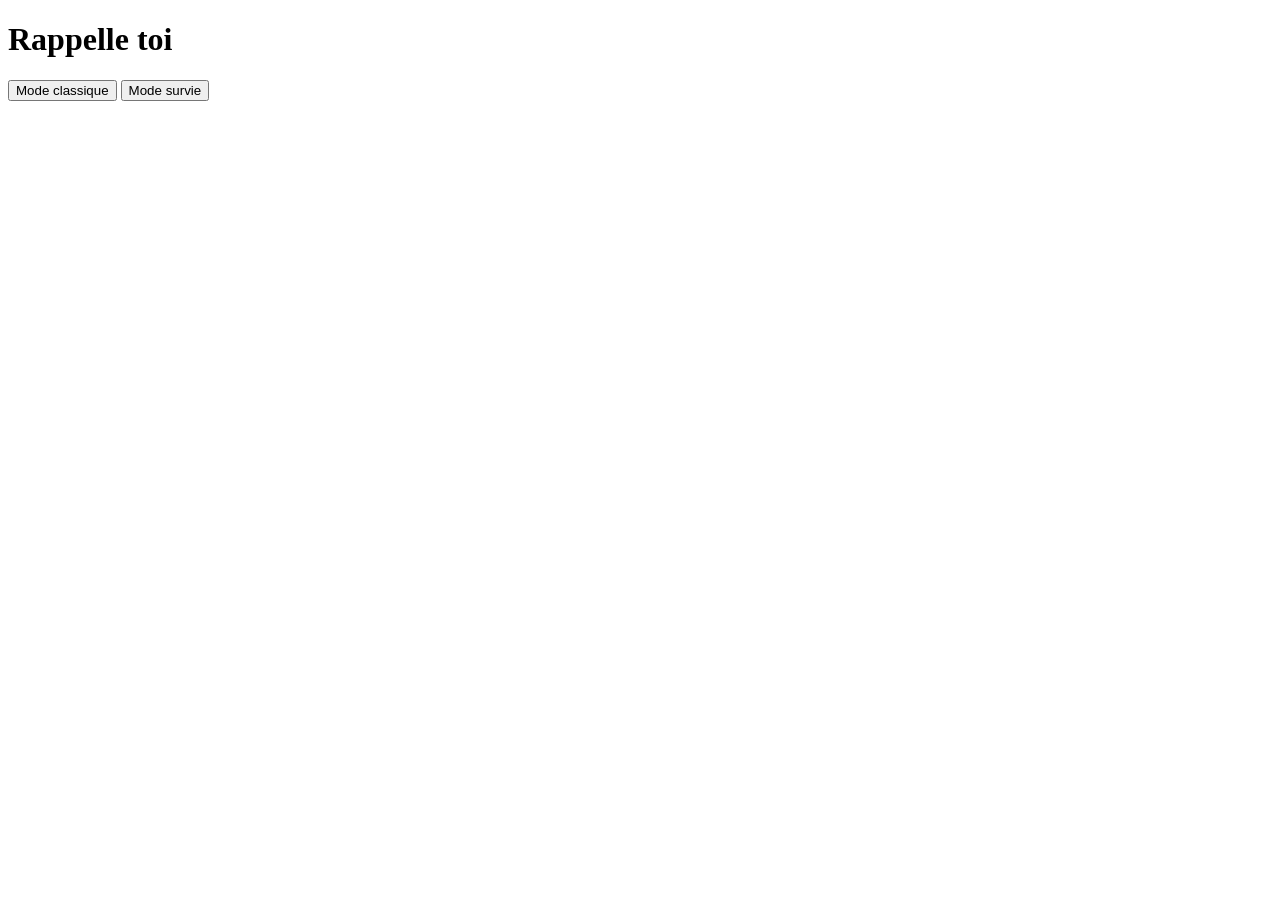
==== gamePage/gamePage.html @ 1e32fbe2 "mode de jeu" ====
<!DOCTYPE html>
<html lang="fr">
<head>
    <meta charset="UTF-8">
    <meta name="viewport" content="width=device-width, initial-scale=1.0">
    <title>GamePage</title>
</head>
<body>
    <header>
        <h1>Rappelle toi</h1>
    </header>

    <main>
        <div id="mode-selector">
            <button id="mode-classic" type="button">Mode classique</button>
            <button id="mode-survie" type="button">Mode survie</button>
        </div>

        <div id="quiz-container">
            <div id="quizz-header">
                <span id="question-counter"></span>
                <span id="score-display"></span>
                <span id="timer-display"></span>
            </div>

            <h2 id="question-text"></h2>

            <div id="answers-container"></div>

            <button id="next-btn" style="display:none;">Question suivante</button>
        </div>

        <div id="result-container" style="display:none;"></div>
    </main>

<script src="./backendGamePage/backend.js"></script>
<script src="./backendGamePage/game.js"></script>
</body>
</html>
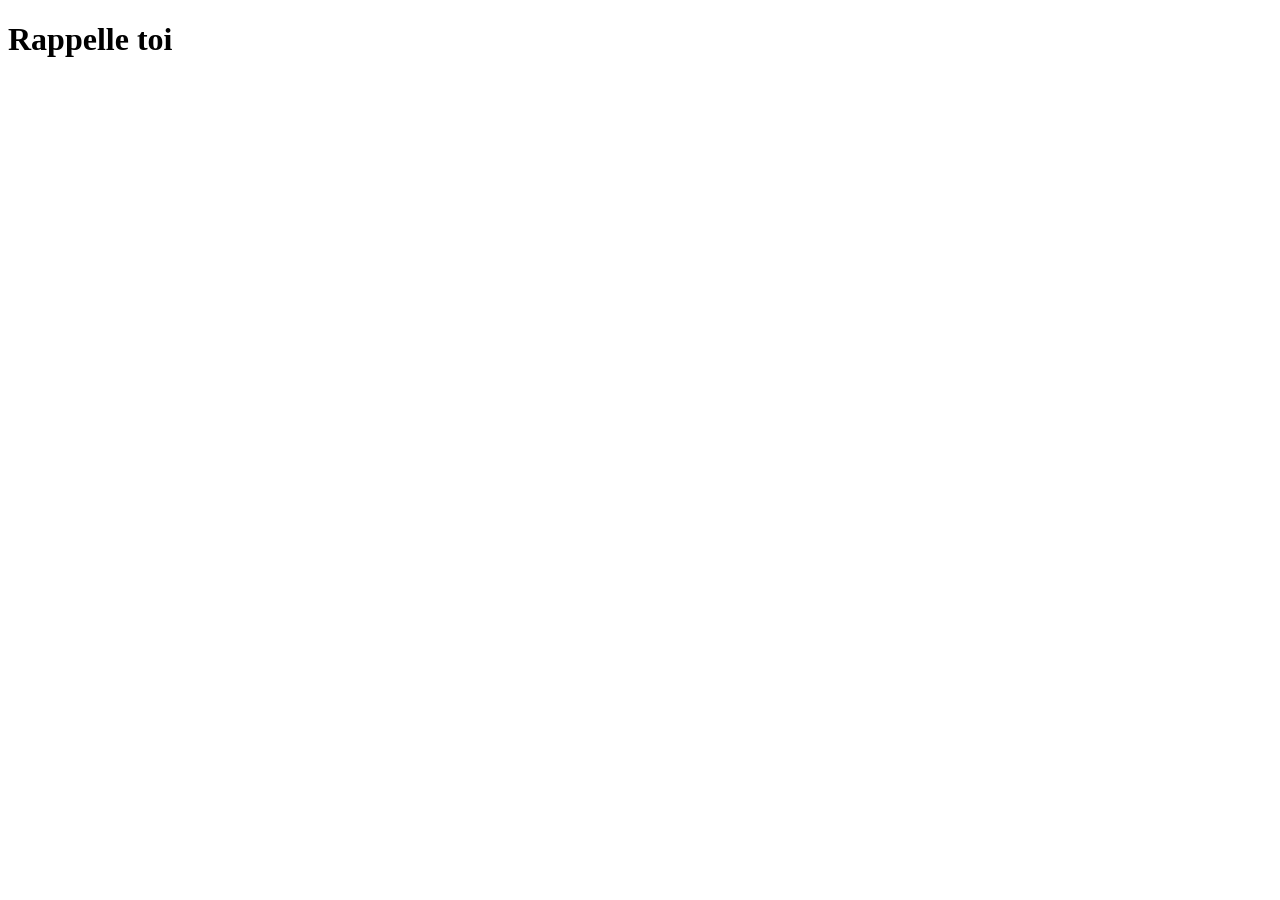
==== commit d3685b0a: "mode de jeu" ====
--- a/gamePage/gamePage.html
+++ b/gamePage/gamePage.html
@@ -11,16 +11,10 @@
     </header>
 
     <main>
-        <div id="mode-selector">
-            <button id="mode-classic" type="button">Mode classique</button>
-            <button id="mode-survie" type="button">Mode survie</button>
-        </div>
-
         <div id="quiz-container">
             <div id="quizz-header">
                 <span id="question-counter"></span>
                 <span id="score-display"></span>
-                <span id="timer-display"></span>
             </div>
 
             <h2 id="question-text"></h2>
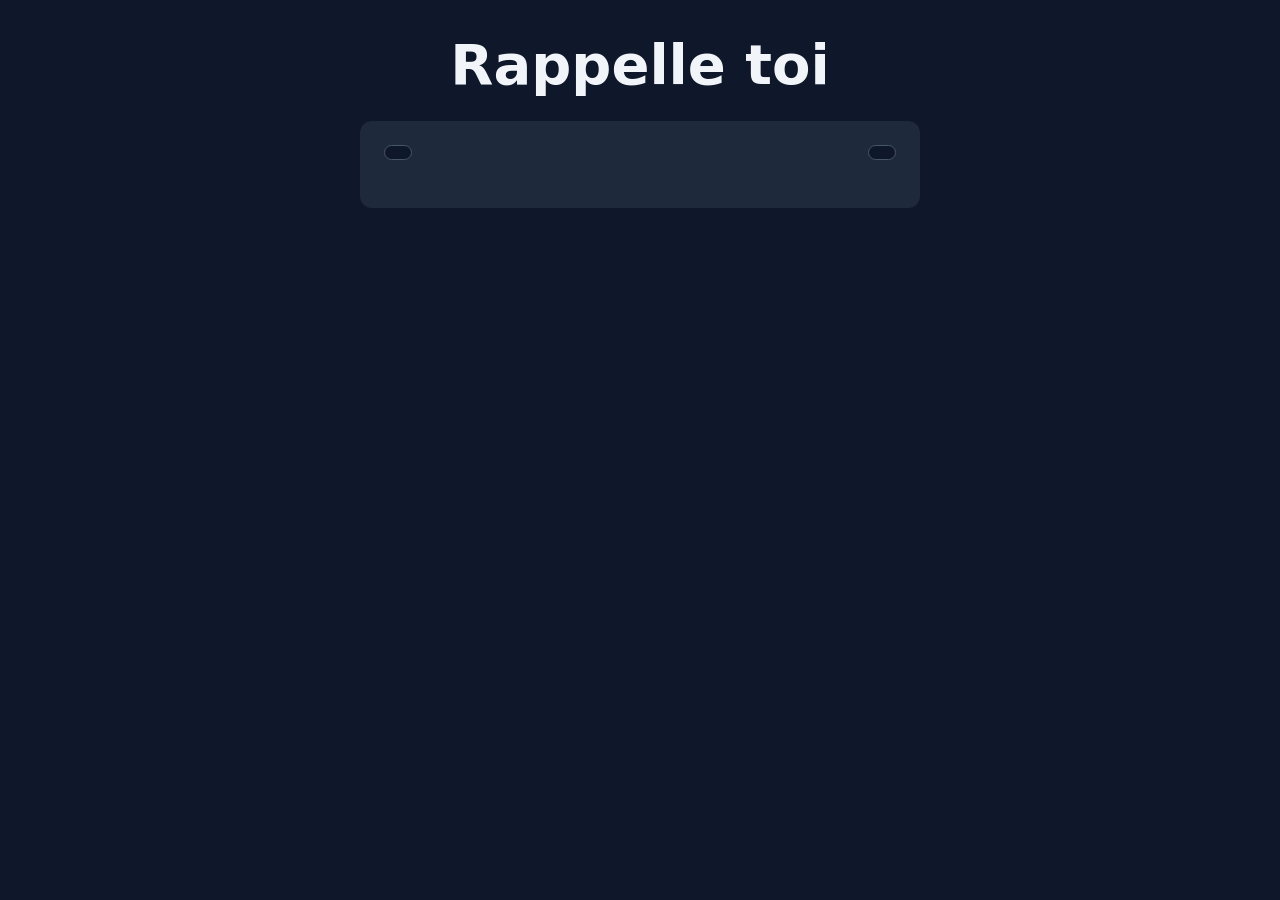
==== commit 2ed7f858: "css: leyth" ====
--- a/gamePage/gamePage.html
+++ b/gamePage/gamePage.html
@@ -4,6 +4,7 @@
     <meta charset="UTF-8">
     <meta name="viewport" content="width=device-width, initial-scale=1.0">
     <title>GamePage</title>
+    <link rel="stylesheet" href="./css/styleGamePage.css">
 </head>
 <body>
     <header>
--- a/gamePage/css/styleGamePage.css
+++ b/gamePage/css/styleGamePage.css
@@ -0,0 +1,187 @@
+* {
+    box-sizing: border-box;
+}
+
+body {
+    font-family: system-ui, "Segoe UI", Arial, sans-serif;
+    margin: 0;
+    padding: 2rem 1rem;
+    min-height: 100vh;
+    background: #0f172a;
+    color: #f1f5f9;
+    display: flex;
+    flex-direction: column;
+    align-items: center;
+    gap: 1.5rem;
+}
+
+header {
+    text-align: center;
+}
+
+header h1 {
+    margin: 0;
+    font-size: clamp(2rem, 6vw, 3.5rem);
+    color: #f1f5f9;
+}
+
+main {
+    width: 100%;
+    max-width: 560px;
+}
+
+#quiz-container,
+#result-container,
+#level-select-container {
+    background: #1e293b;
+    border-radius: 12px;
+    padding: 1.5rem;
+    width: 100%;
+}
+
+#quizz-header {
+    display: flex;
+    justify-content: space-between;
+    gap: 1rem;
+    margin-bottom: 1.5rem;
+    color: #94a3b8;
+    font-weight: 600;
+}
+
+#question-counter,
+#score-display {
+    background: #0f172a;
+    border: 1px solid #475569;
+    border-radius: 999px;
+    padding: 0.4rem 0.8rem;
+}
+
+#score-display {
+    color: #4ade80;
+}
+
+#question-text {
+    margin: 0 0 1.5rem;
+    font-size: 1.4rem;
+    line-height: 1.4;
+}
+
+#answers-container {
+    display: flex;
+    flex-direction: column;
+    gap: 0.8rem;
+}
+
+.answer-btn,
+.level-btn,
+#next-btn,
+#restart-btn,
+#replay-btn {
+    display: inline-block;
+    padding: 0.7rem 1.4rem;
+    border: none;
+    border-radius: 8px;
+    background: #2563eb;
+    color: #fff;
+    font-size: 1rem;
+    font-weight: 600;
+    cursor: pointer;
+    text-decoration: none;
+}
+
+.answer-btn {
+    width: 100%;
+    text-align: left;
+}
+
+.answer-btn:hover:not(:disabled),
+.level-btn:hover,
+#next-btn:hover,
+#restart-btn:hover,
+#replay-btn:hover {
+    background: #1d4ed8;
+}
+
+.answer-btn:disabled {
+    cursor: not-allowed;
+    opacity: 0.8;
+}
+
+.answer-btn.correct {
+    background: #22c55e;
+    color: #052e16;
+}
+
+.answer-btn.incorrect {
+    background: #ef4444;
+    color: #450a0a;
+}
+
+#next-btn,
+#restart-btn,
+#replay-btn {
+    margin-top: 1rem;
+}
+
+#level-select-container {
+    text-align: center;
+}
+
+#level-select-container h2 {
+    margin-top: 0;
+}
+
+#level-buttons {
+    display: flex;
+    flex-direction: column;
+    gap: 0.8rem;
+}
+
+#result-container {
+    text-align: center;
+}
+
+#result-container h2 {
+    margin-top: 0;
+}
+
+#result-container p {
+    color: #94a3b8;
+    font-size: 1.05rem;
+}
+
+#result-container p:last-of-type {
+    color: #4ade80;
+    font-weight: 700;
+    font-size: 1.2rem;
+}
+
+button:focus-visible {
+    outline: 3px solid #38bdf8;
+    outline-offset: 3px;
+}
+
+@media (max-width: 480px) {
+    body {
+        padding: 1.5rem 0.8rem;
+    }
+
+    #quiz-container,
+    #result-container,
+    #level-select-container {
+        padding: 1.2rem;
+    }
+
+    #quizz-header {
+        flex-direction: column;
+        gap: 0.5rem;
+    }
+
+    .answer-btn,
+    .level-btn,
+    #next-btn,
+    #restart-btn,
+    #replay-btn {
+        width: 100%;
+    }
+}
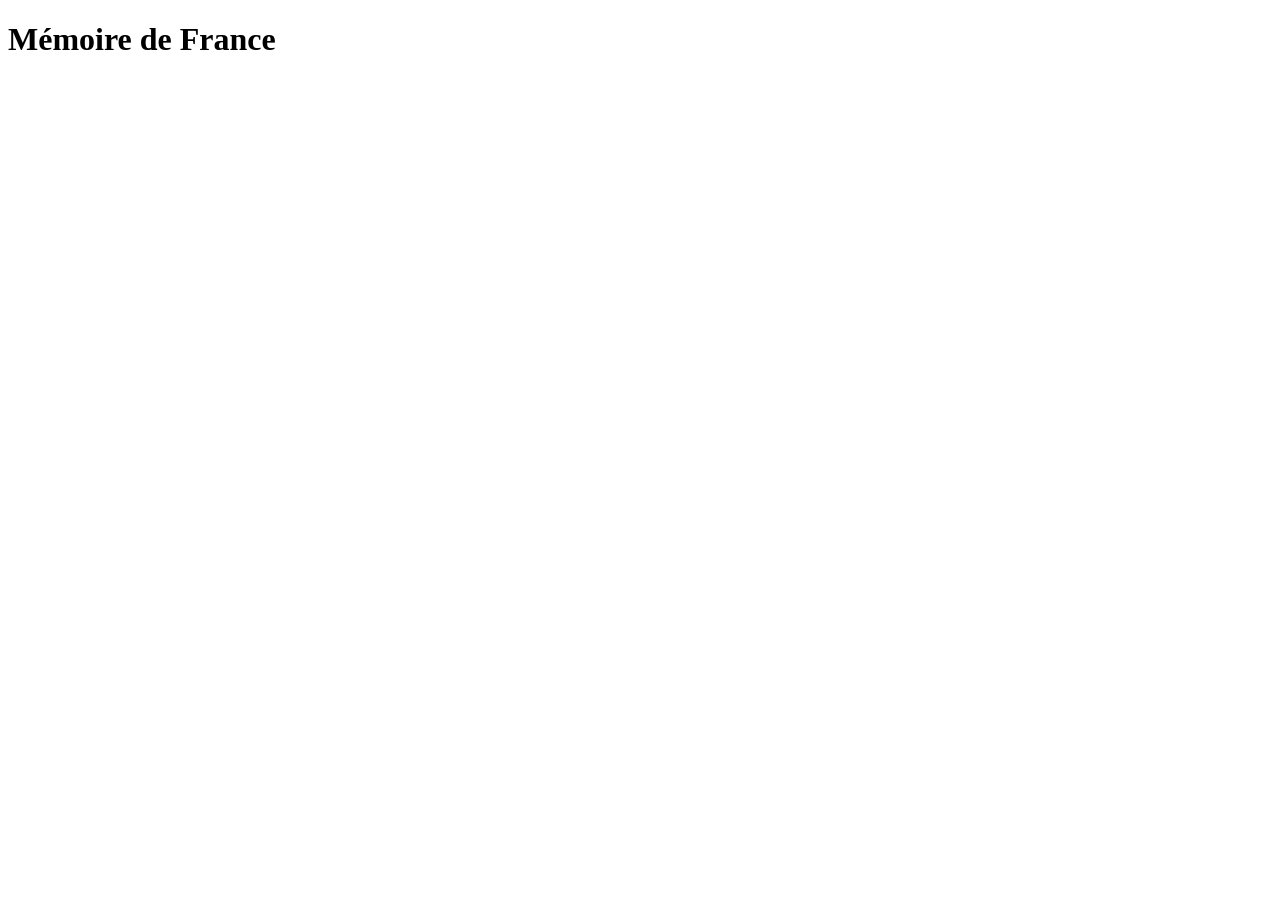
==== commit 78121215: "Title" ====
--- a/gamePage/gamePage.html
+++ b/gamePage/gamePage.html
@@ -4,11 +4,10 @@
     <meta charset="UTF-8">
     <meta name="viewport" content="width=device-width, initial-scale=1.0">
     <title>GamePage</title>
-    <link rel="stylesheet" href="./css/styleGamePage.css">
 </head>
 <body>
     <header>
-        <h1>Rappelle toi</h1>
+        <h1>Mémoire de France</h1>
     </header>
 
     <main>
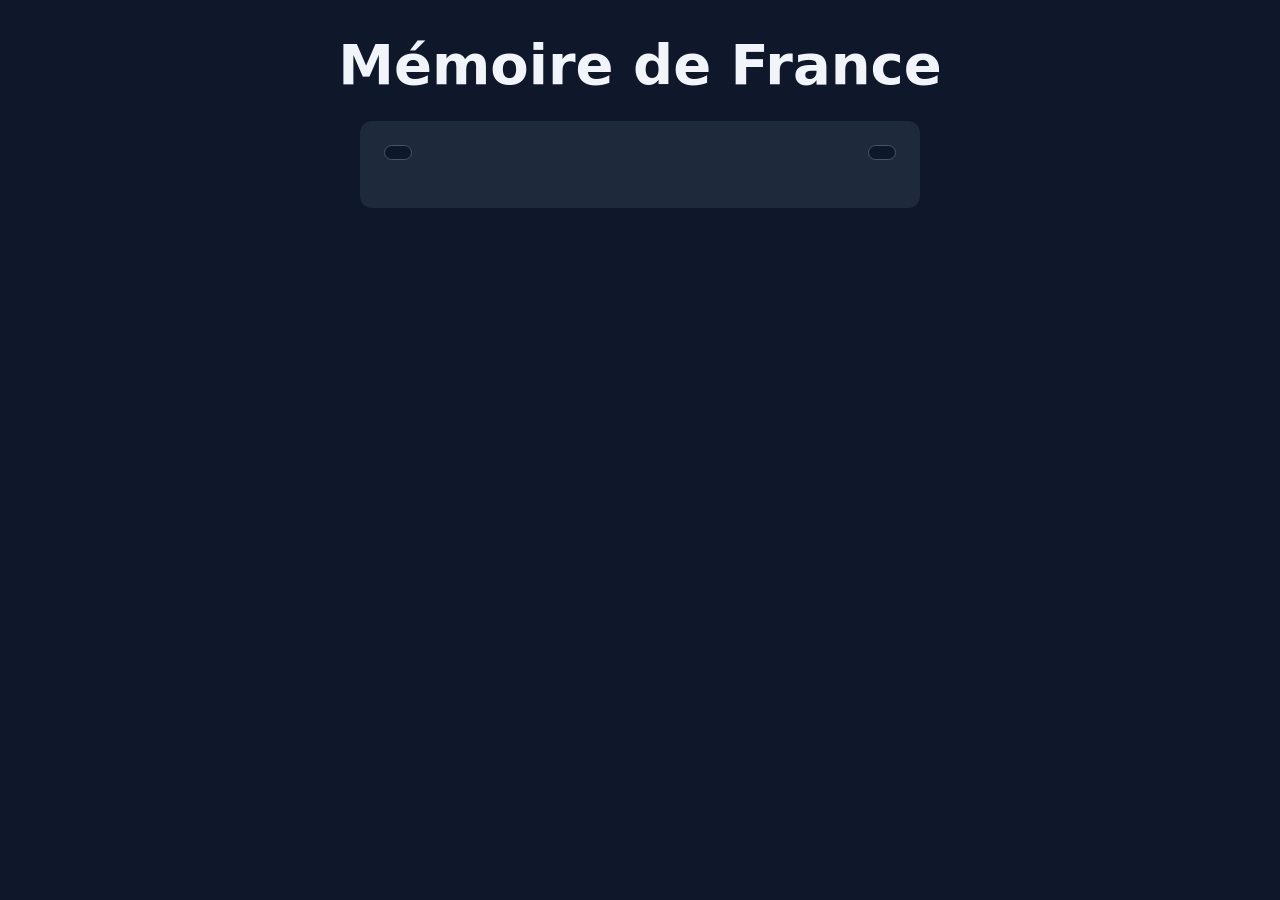
==== commit 54ff4acd: "Merge branch 'main' of https://github.com/Omrane02/projetworkflow" ====
--- a/gamePage/gamePage.html
+++ b/gamePage/gamePage.html
@@ -4,6 +4,7 @@
     <meta charset="UTF-8">
     <meta name="viewport" content="width=device-width, initial-scale=1.0">
     <title>GamePage</title>
+    <link rel="stylesheet" href="./css/styleGamePage.css">
 </head>
 <body>
     <header>
--- a/gamePage/css/styleGamePage.css
+++ b/gamePage/css/styleGamePage.css
@@ -0,0 +1,187 @@
+* {
+    box-sizing: border-box;
+}
+
+body {
+    font-family: system-ui, "Segoe UI", Arial, sans-serif;
+    margin: 0;
+    padding: 2rem 1rem;
+    min-height: 100vh;
+    background: #0f172a;
+    color: #f1f5f9;
+    display: flex;
+    flex-direction: column;
+    align-items: center;
+    gap: 1.5rem;
+}
+
+header {
+    text-align: center;
+}
+
+header h1 {
+    margin: 0;
+    font-size: clamp(2rem, 6vw, 3.5rem);
+    color: #f1f5f9;
+}
+
+main {
+    width: 100%;
+    max-width: 560px;
+}
+
+#quiz-container,
+#result-container,
+#level-select-container {
+    background: #1e293b;
+    border-radius: 12px;
+    padding: 1.5rem;
+    width: 100%;
+}
+
+#quizz-header {
+    display: flex;
+    justify-content: space-between;
+    gap: 1rem;
+    margin-bottom: 1.5rem;
+    color: #94a3b8;
+    font-weight: 600;
+}
+
+#question-counter,
+#score-display {
+    background: #0f172a;
+    border: 1px solid #475569;
+    border-radius: 999px;
+    padding: 0.4rem 0.8rem;
+}
+
+#score-display {
+    color: #4ade80;
+}
+
+#question-text {
+    margin: 0 0 1.5rem;
+    font-size: 1.4rem;
+    line-height: 1.4;
+}
+
+#answers-container {
+    display: flex;
+    flex-direction: column;
+    gap: 0.8rem;
+}
+
+.answer-btn,
+.level-btn,
+#next-btn,
+#restart-btn,
+#replay-btn {
+    display: inline-block;
+    padding: 0.7rem 1.4rem;
+    border: none;
+    border-radius: 8px;
+    background: #2563eb;
+    color: #fff;
+    font-size: 1rem;
+    font-weight: 600;
+    cursor: pointer;
+    text-decoration: none;
+}
+
+.answer-btn {
+    width: 100%;
+    text-align: left;
+}
+
+.answer-btn:hover:not(:disabled),
+.level-btn:hover,
+#next-btn:hover,
+#restart-btn:hover,
+#replay-btn:hover {
+    background: #1d4ed8;
+}
+
+.answer-btn:disabled {
+    cursor: not-allowed;
+    opacity: 0.8;
+}
+
+.answer-btn.correct {
+    background: #22c55e;
+    color: #052e16;
+}
+
+.answer-btn.incorrect {
+    background: #ef4444;
+    color: #450a0a;
+}
+
+#next-btn,
+#restart-btn,
+#replay-btn {
+    margin-top: 1rem;
+}
+
+#level-select-container {
+    text-align: center;
+}
+
+#level-select-container h2 {
+    margin-top: 0;
+}
+
+#level-buttons {
+    display: flex;
+    flex-direction: column;
+    gap: 0.8rem;
+}
+
+#result-container {
+    text-align: center;
+}
+
+#result-container h2 {
+    margin-top: 0;
+}
+
+#result-container p {
+    color: #94a3b8;
+    font-size: 1.05rem;
+}
+
+#result-container p:last-of-type {
+    color: #4ade80;
+    font-weight: 700;
+    font-size: 1.2rem;
+}
+
+button:focus-visible {
+    outline: 3px solid #38bdf8;
+    outline-offset: 3px;
+}
+
+@media (max-width: 480px) {
+    body {
+        padding: 1.5rem 0.8rem;
+    }
+
+    #quiz-container,
+    #result-container,
+    #level-select-container {
+        padding: 1.2rem;
+    }
+
+    #quizz-header {
+        flex-direction: column;
+        gap: 0.5rem;
+    }
+
+    .answer-btn,
+    .level-btn,
+    #next-btn,
+    #restart-btn,
+    #replay-btn {
+        width: 100%;
+    }
+}
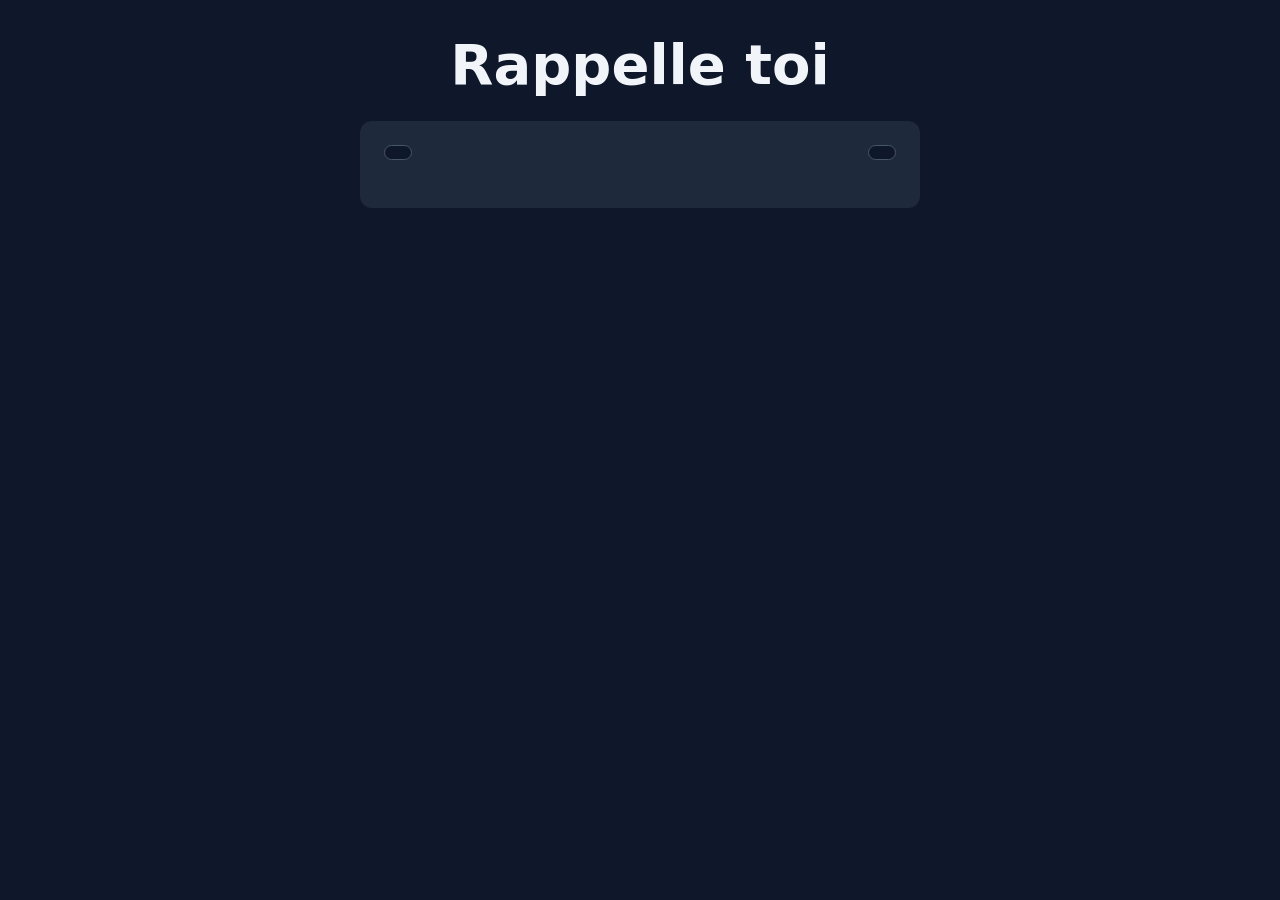
==== commit d77b93a8: "mode" ====
--- a/gamePage/gamePage.html
+++ b/gamePage/gamePage.html
@@ -8,7 +8,7 @@
 </head>
 <body>
     <header>
-        <h1>Mémoire de France</h1>
+        <h1>Rappelle toi</h1>
     </header>
 
     <main>
@@ -16,6 +16,7 @@
             <div id="quizz-header">
                 <span id="question-counter"></span>
                 <span id="score-display"></span>
+                <span id="lives-display" class="hidden"></span>
             </div>
 
             <h2 id="question-text"></h2>
--- a/gamePage/css/styleGamePage.css
+++ b/gamePage/css/styleGamePage.css
@@ -42,14 +42,17 @@
 #quizz-header {
     display: flex;
     justify-content: space-between;
-    gap: 1rem;
+    align-items: center;
+    gap: 0.75rem;
     margin-bottom: 1.5rem;
     color: #94a3b8;
     font-weight: 600;
+    flex-wrap: wrap;
 }
 
 #question-counter,
-#score-display {
+#score-display,
+#lives-display {
     background: #0f172a;
     border: 1px solid #475569;
     border-radius: 999px;
@@ -58,6 +61,14 @@
 
 #score-display {
     color: #4ade80;
+}
+
+#lives-display {
+    color: #fbbf24;
+}
+
+.hidden {
+    display: none;
 }
 
 #question-text {
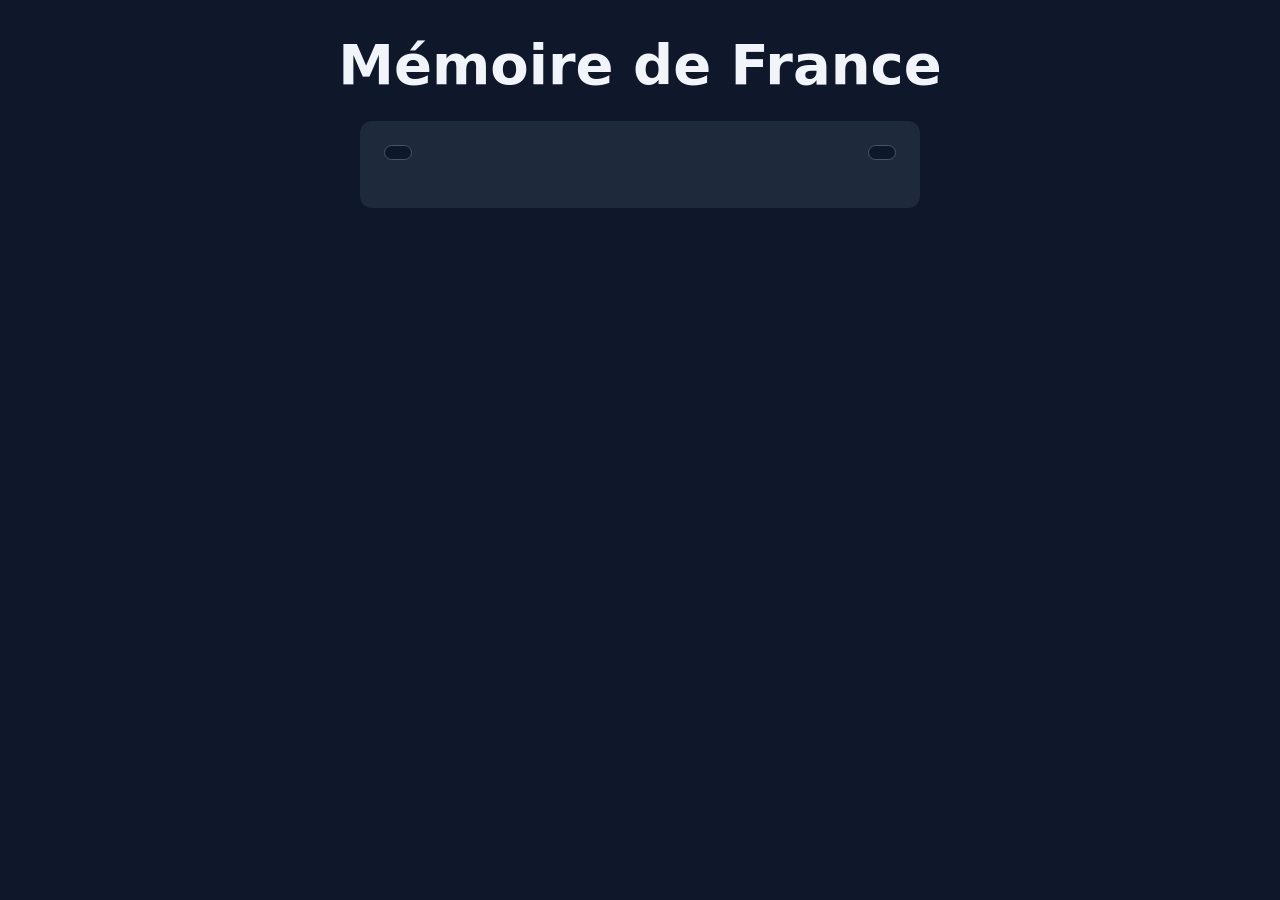
==== commit 664e2116: "Merge pull request #22 from Omrane02/fix/title Fix/title" ====
--- a/gamePage/gamePage.html
+++ b/gamePage/gamePage.html
@@ -8,7 +8,7 @@
 </head>
 <body>
     <header>
-        <h1>Rappelle toi</h1>
+        <h1>Mémoire de France</h1>
     </header>
 
     <main>
@@ -16,7 +16,6 @@
             <div id="quizz-header">
                 <span id="question-counter"></span>
                 <span id="score-display"></span>
-                <span id="lives-display" class="hidden"></span>
             </div>
 
             <h2 id="question-text"></h2>
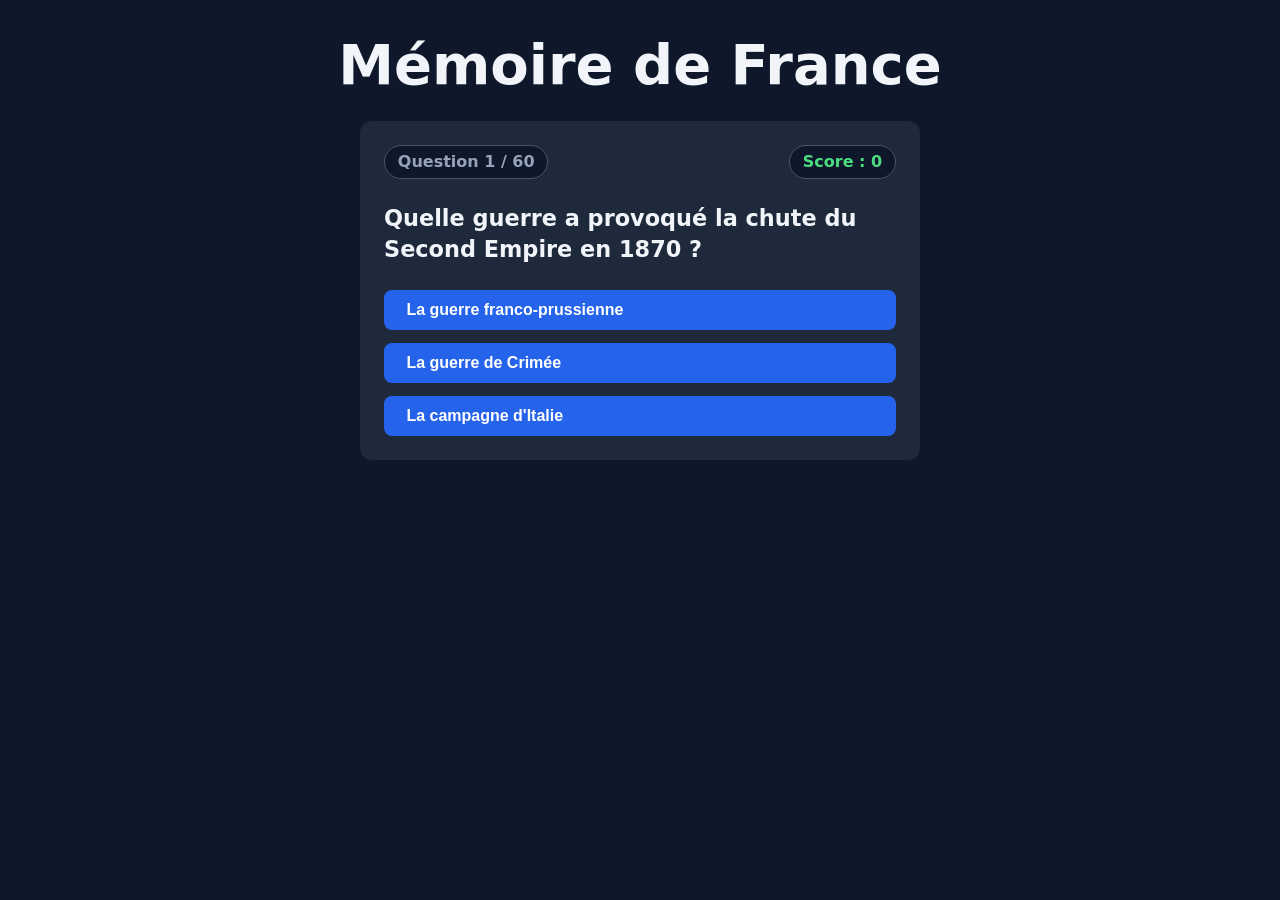
==== commit 8cc51c95: "Merge pull request #23 from Omrane02/mode Mode" ====
--- a/gamePage/gamePage.html
+++ b/gamePage/gamePage.html
@@ -16,6 +16,7 @@
             <div id="quizz-header">
                 <span id="question-counter"></span>
                 <span id="score-display"></span>
+                <span id="lives-display" class="hidden"></span>
             </div>
 
             <h2 id="question-text"></h2>
